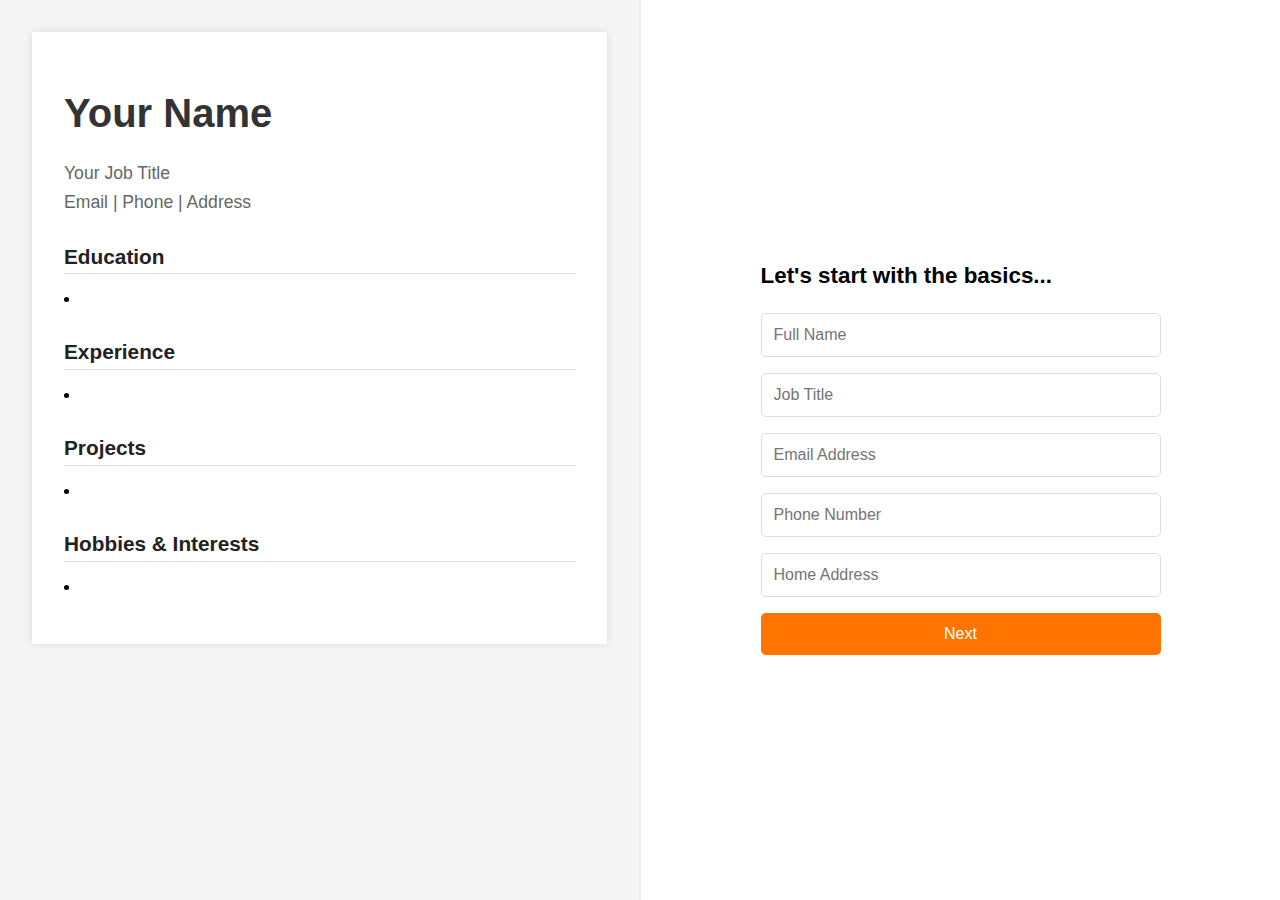
==== templates/template1/index.html @ 0fc44c78 "Basic Resume Editing Logic Works" ====
<!DOCTYPE html>
<html lang="en">
<head>
  <meta charset="UTF-8" />
  <meta name="viewport" content="width=device-width, initial-scale=1.0"/>
  <title>Edit Resume - Template 1</title>
  <link rel="stylesheet" href="style.css" />
</head>
<body>
  <div class="builder-container">
    <div class="resume-preview">
      <div class="resume">
        <h1 id="preview-name">Your Name</h1>
        <p id="preview-role">Your Job Title</p>
        <p id="preview-contact">Email | Phone | Address</p>

        <div class="resume-section">
          <h2>Education</h2>
          <ul id="preview-education"></ul>
        </div>
        <div class="resume-section">
          <h2>Experience</h2>
          <ul id="preview-experience"></ul>
        </div>
        <div class="resume-section">
          <h2>Projects</h2>
          <ul id="preview-projects"></ul>
        </div>
        <div class="resume-section">
          <h2>Hobbies & Interests</h2>
          <ul id="preview-hobbies"></ul>
        </div>
      </div>
    </div>

    <div class="form-section">
      <form id="form">
        <!-- Step 1: Basic Info -->
        <div class="form-step active" data-step="1">
          <h2>Let's start with the basics...</h2>
          <input type="text" placeholder="Full Name" id="input-name" />
          <input type="text" placeholder="Job Title" id="input-role" />
          <input type="email" placeholder="Email Address" id="input-email" />
          <input type="tel" placeholder="Phone Number" id="input-phone" />
          <input type="text" placeholder="Home Address" id="input-address" />
          <button type="button" class="next-step">Next</button>
        </div>

        <!-- Step 2: Education -->
        <div class="form-step" data-step="2">
          <h2>Add your Education</h2>
          <input type="text" placeholder="School Name, Degree, Year" id="input-education" />
          <button type="button" class="next-step">Next</button>
        </div>

        <!-- Step 3: Experience -->
        <div class="form-step" data-step="3">
          <h2>Tell us about your experience</h2>
          <input type="text" placeholder="Job Title at Company, Dates" id="input-experience" />
          <button type="button" class="next-step">Next</button>
        </div>

        <!-- Step 4: Projects -->
        <div class="form-step" data-step="4">
          <h2>Projects you've worked on</h2>
          <input type="text" placeholder="Project Name - Short Description" id="input-projects" />
          <button type="button" class="next-step">Next</button>
        </div>

        <!-- Step 5: Hobbies -->
        <div class="form-step" data-step="5">
          <h2>Your hobbies or interests</h2>
          <input type="text" placeholder="Hobby 1, Hobby 2..." id="input-hobbies" />
          <button type="button" class="next-step">Finish</button>
        </div>
      </form>
    </div>
  </div>
  <script src="script.js"></script>
</body>
</html>
---- templates/template1/style.css ----
body {
    margin: 0;
    font-family: 'Poppins', sans-serif;
    background-color: #fefefe;
  }
  
  .builder-container {
    display: flex;
    height: 100vh;
    overflow: hidden;
  }
  
  .resume-preview {
    flex: 1;
    background: #f4f4f4;
    padding: 2rem;
    border-right: 2px solid #eee;
    overflow-y: auto;
  }
  
  .resume {
    background: #fff;
    padding: 2rem;
    box-shadow: 0 0 8px rgba(0,0,0,0.1);
    max-width: 700px;
  }
  
  .resume h1 {
    font-size: 2.5rem;
    color: #333;
  }
  
  .resume p {
    font-size: 1.1rem;
    color: #666;
    margin: 0.5rem 0;
  }
  
  .resume-section {
    margin-top: 2rem;
  }
  
  .resume-section h2 {
    font-size: 1.3rem;
    color: #222;
    border-bottom: 1px solid #ddd;
    padding-bottom: 0.3rem;
    margin-bottom: 0.8rem;
  }
  
  .resume-section ul {
    padding-left: 1rem;
  }
  
  .form-section {
    flex: 1;
    padding: 3rem 2rem;
    display: flex;
    align-items: center;
    justify-content: center;
    background-color: #ffffff;
  }
  
  form {
    width: 100%;
    max-width: 400px;
    transition: transform 0.5s ease;
  }
  
  .form-step {
    display: none;
    flex-direction: column;
  }
  
  .form-step.active {
    display: flex;
    animation: fade-in 0.4s ease-in-out;
  }
  
  @keyframes fade-in {
    from { opacity: 0; transform: translateX(30px); }
    to { opacity: 1; transform: translateX(0); }
  }
  
  .form-step h2 {
    margin-bottom: 1.5rem;
    font-size: 1.4rem;
  }
  
  .form-step input {
    padding: 0.75rem;
    margin-bottom: 1rem;
    border: 1px solid #ddd;
    border-radius: 5px;
    font-size: 1rem;
  }
  
  .next-step {
    background-color: #FF7301;
    color: white;
    padding: 0.75rem;
    font-size: 1rem;
    border: none;
    border-radius: 5px;
    cursor: pointer;
    transition: 0.3s;
  }
  
  .next-step:hover {
    background-color: #e56200;
  }
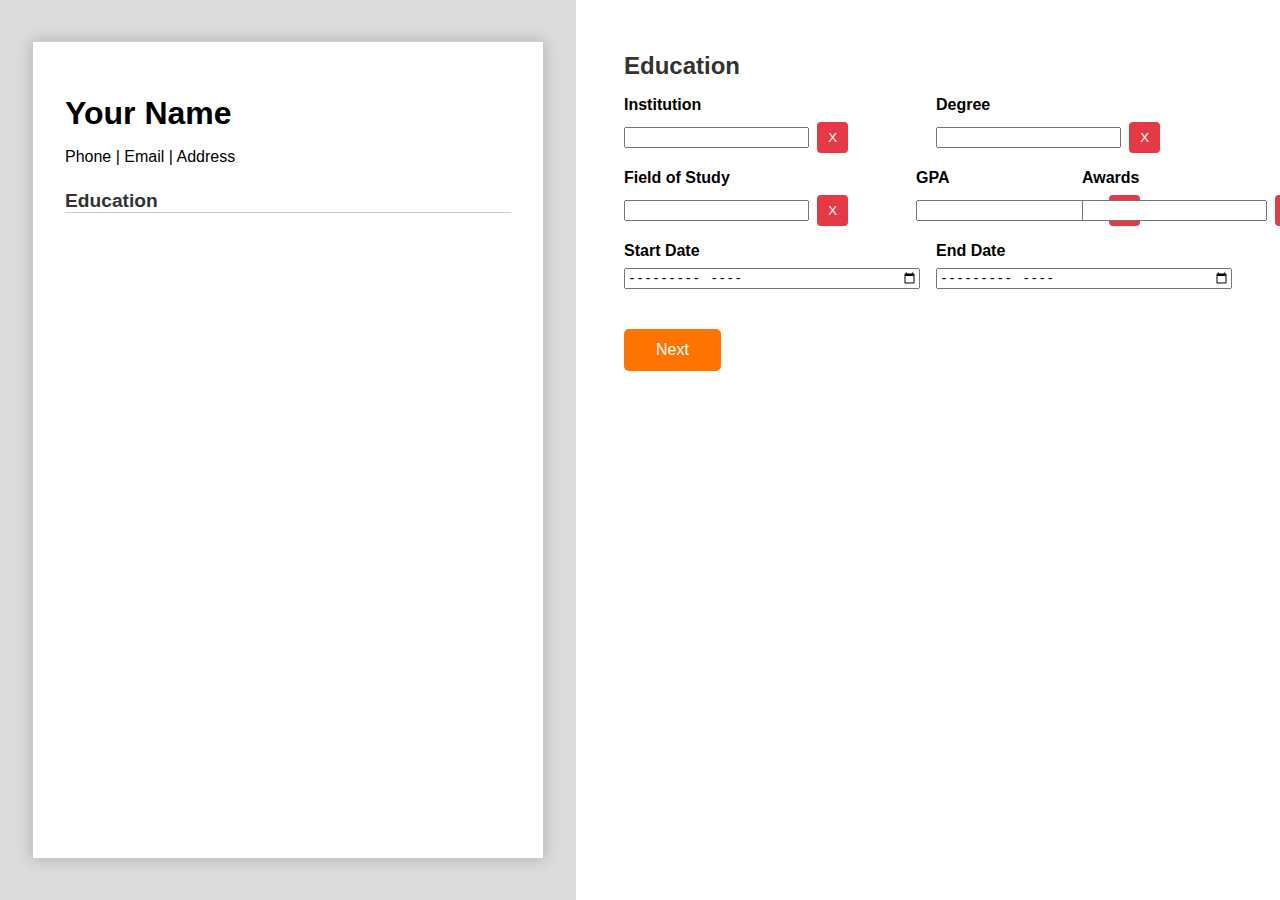
==== commit a7110a7f: "Better Resume looking, better questions" ====
--- a/templates/template1/index.html
+++ b/templates/template1/index.html
@@ -3,79 +3,91 @@
 <head>
   <meta charset="UTF-8" />
   <meta name="viewport" content="width=device-width, initial-scale=1.0"/>
-  <title>Edit Resume - Template 1</title>
+  <title>Resume Builder - Template 1</title>
   <link rel="stylesheet" href="style.css" />
 </head>
 <body>
-  <div class="builder-container">
-    <div class="resume-preview">
-      <div class="resume">
-        <h1 id="preview-name">Your Name</h1>
-        <p id="preview-role">Your Job Title</p>
-        <p id="preview-contact">Email | Phone | Address</p>
-
-        <div class="resume-section">
+  <div class="container">
+    <!-- Resume Preview -->
+    <div class="resume-preview-wrapper">
+      <div class="resume-preview" id="resumePreview">
+        <div class="resume-section" id="previewBasics">
+          <h1 id="previewName">Your Name</h1>
+          <p id="previewContact">Phone | Email | Address</p>
+        </div>
+        <div class="resume-section" id="previewEducation">
           <h2>Education</h2>
-          <ul id="preview-education"></ul>
+          <ul id="educationList"></ul>
         </div>
-        <div class="resume-section">
-          <h2>Experience</h2>
-          <ul id="preview-experience"></ul>
-        </div>
-        <div class="resume-section">
-          <h2>Projects</h2>
-          <ul id="preview-projects"></ul>
-        </div>
-        <div class="resume-section">
-          <h2>Hobbies & Interests</h2>
-          <ul id="preview-hobbies"></ul>
-        </div>
+        <!-- Other sections omitted for brevity -->
       </div>
     </div>
 
-    <div class="form-section">
-      <form id="form">
-        <!-- Step 1: Basic Info -->
+    <!-- Form Section -->
+    <div class="form-container">
+      <form id="resumeForm">
         <div class="form-step active" data-step="1">
-          <h2>Let's start with the basics...</h2>
-          <input type="text" placeholder="Full Name" id="input-name" />
-          <input type="text" placeholder="Job Title" id="input-role" />
-          <input type="email" placeholder="Email Address" id="input-email" />
-          <input type="tel" placeholder="Phone Number" id="input-phone" />
-          <input type="text" placeholder="Home Address" id="input-address" />
-          <button type="button" class="next-step">Next</button>
-        </div>
+          <h2>Education</h2>
 
-        <!-- Step 2: Education -->
-        <div class="form-step" data-step="2">
-          <h2>Add your Education</h2>
-          <input type="text" placeholder="School Name, Degree, Year" id="input-education" />
-          <button type="button" class="next-step">Next</button>
-        </div>
+          <div class="form-row">
+            <div class="form-group">
+              <label>Institution</label>
+              <div class="input-wrapper">
+                <input type="text" id="eduInstitution" />
+                <button type="button" class="remove-btn" onclick="removeField('eduInstitution')">X</button>
+              </div>
+            </div>
 
-        <!-- Step 3: Experience -->
-        <div class="form-step" data-step="3">
-          <h2>Tell us about your experience</h2>
-          <input type="text" placeholder="Job Title at Company, Dates" id="input-experience" />
-          <button type="button" class="next-step">Next</button>
-        </div>
+            <div class="form-group">
+              <label>Degree</label>
+              <div class="input-wrapper">
+                <input type="text" id="eduDegree" />
+                <button type="button" class="remove-btn" onclick="removeField('eduDegree')">X</button>
+              </div>
+            </div>
+          </div>
 
-        <!-- Step 4: Projects -->
-        <div class="form-step" data-step="4">
-          <h2>Projects you've worked on</h2>
-          <input type="text" placeholder="Project Name - Short Description" id="input-projects" />
-          <button type="button" class="next-step">Next</button>
-        </div>
+          <div class="form-row">
+            <div class="form-group">
+              <label>Field of Study</label>
+              <div class="input-wrapper">
+                <input type="text" id="eduField" />
+                <button type="button" class="remove-btn" onclick="removeField('eduField')">X</button>
+              </div>
+            </div>
+            <div class="form-group small">
+              <label>GPA</label>
+              <div class="input-wrapper">
+                <input type="text" id="eduGPA" />
+                <button type="button" class="remove-btn" onclick="removeField('eduGPA')">X</button>
+              </div>
+            </div>
+            <div class="form-group small">
+              <label>Awards</label>
+              <div class="input-wrapper">
+                <input type="text" id="eduAwards" />
+                <button type="button" class="remove-btn" onclick="removeField('eduAwards')">X</button>
+              </div>
+            </div>
+          </div>
 
-        <!-- Step 5: Hobbies -->
-        <div class="form-step" data-step="5">
-          <h2>Your hobbies or interests</h2>
-          <input type="text" placeholder="Hobby 1, Hobby 2..." id="input-hobbies" />
-          <button type="button" class="next-step">Finish</button>
+          <div class="form-row">
+            <div class="form-group">
+              <label>Start Date</label>
+              <input type="month" id="eduStart" />
+            </div>
+            <div class="form-group">
+              <label>End Date</label>
+              <input type="month" id="eduEnd" />
+            </div>
+          </div>
+
+          <button type="button" class="next-btn" onclick="nextStep()">Next</button>
         </div>
       </form>
     </div>
   </div>
+
   <script src="script.js"></script>
 </body>
 </html>
--- a/templates/template1/style.css
+++ b/templates/template1/style.css
@@ -1,112 +1,133 @@
 body {
     margin: 0;
     font-family: 'Poppins', sans-serif;
-    background-color: #fefefe;
-  }
-  
-  .builder-container {
+    background-color: #eee;
     display: flex;
     height: 100vh;
     overflow: hidden;
   }
   
-  .resume-preview {
-    flex: 1;
-    background: #f4f4f4;
-    padding: 2rem;
-    border-right: 2px solid #eee;
-    overflow-y: auto;
+  .container {
+    display: flex;
+    width: 100%;
   }
   
-  .resume {
-    background: #fff;
-    padding: 2rem;
-    box-shadow: 0 0 8px rgba(0,0,0,0.1);
-    max-width: 700px;
-  }
-  
-  .resume h1 {
-    font-size: 2.5rem;
-    color: #333;
-  }
-  
-  .resume p {
-    font-size: 1.1rem;
-    color: #666;
-    margin: 0.5rem 0;
-  }
-  
-  .resume-section {
-    margin-top: 2rem;
-  }
-  
-  .resume-section h2 {
-    font-size: 1.3rem;
-    color: #222;
-    border-bottom: 1px solid #ddd;
-    padding-bottom: 0.3rem;
-    margin-bottom: 0.8rem;
-  }
-  
-  .resume-section ul {
-    padding-left: 1rem;
-  }
-  
-  .form-section {
-    flex: 1;
-    padding: 3rem 2rem;
+  .resume-preview-wrapper {
+    width: 40%;
     display: flex;
     align-items: center;
     justify-content: center;
-    background-color: #ffffff;
+    background-color: #dcdcdc;
+    padding: 2rem;
   }
   
-  form {
-    width: 100%;
-    max-width: 400px;
-    transition: transform 0.5s ease;
+  .resume-preview {
+    width: 650px;
+    background: white;
+    padding: 2rem;
+    box-shadow: 0 0 15px rgba(0,0,0,0.2);
+    border: 1px solid #ccc;
+    min-height: 90%;
+  }
+  
+  .resume-preview h1 {
+    font-size: 2rem;
+    margin-bottom: 0.5rem;
+  }
+  
+  .resume-preview h2 {
+    font-size: 1.2rem;
+    border-bottom: 1px solid #ccc;
+    margin: 1.5rem 0 0.5rem;
+  }
+  
+  .resume-preview ul {
+    padding-left: 1.2rem;
+    margin: 0;
+  }
+  
+  .form-container {
+    width: 60%;
+    background: white;
+    padding: 2rem 3rem;
+    overflow-y: auto;
   }
   
   .form-step {
     display: none;
+  }
+  
+  .form-step.active {
+    display: block;
+  }
+  
+  h2 {
+    margin-bottom: 1rem;
+    font-size: 1.5rem;
+    color: #333;
+  }
+  
+  .form-row {
+    display: flex;
+    gap: 1rem;
+    margin-bottom: 1rem;
+    flex-wrap: wrap;
+  }
+  
+  .form-group {
+    flex: 1;
+    display: flex;
     flex-direction: column;
   }
   
-  .form-step.active {
-    display: flex;
-    animation: fade-in 0.4s ease-in-out;
+  .form-group.small {
+    max-width: 150px;
   }
   
-  @keyframes fade-in {
-    from { opacity: 0; transform: translateX(30px); }
-    to { opacity: 1; transform: translateX(0); }
+  label {
+    font-weight: 600;
+    margin-bottom: 0.5rem;
   }
   
-  .form-step h2 {
-    margin-bottom: 1.5rem;
-    font-size: 1.4rem;
+  .input-wrapper {
+    display: flex;
+    align-items: center;
   }
   
-  .form-step input {
-    padding: 0.75rem;
-    margin-bottom: 1rem;
-    border: 1px solid #ddd;
+  input[type=\"text\"], input[type=\"email\"], input[type=\"month\"] {
+    flex: 1;
+    padding: 0.6rem;
+    font-size: 1rem;
+    border: 1px solid #ccc;
     border-radius: 5px;
+  }
+  
+  .remove-btn {
+    margin-left: 0.5rem;
+    background-color: #e63946;
+    color: white;
+    border: none;
+    padding: 0.5rem 0.7rem;
+    border-radius: 4px;
+    cursor: pointer;
+  }
+  
+  .remove-btn:hover {
+    background-color: #c82333;
+  }
+  
+  .next-btn {
+    margin-top: 1.5rem;
+    background-color: #FF7301;
+    color: white;
+    padding: 0.75rem 2rem;
+    border: none;
+    border-radius: 5px;
+    cursor: pointer;
     font-size: 1rem;
   }
   
-  .next-step {
-    background-color: #FF7301;
-    color: white;
-    padding: 0.75rem;
-    font-size: 1rem;
-    border: none;
-    border-radius: 5px;
-    cursor: pointer;
-    transition: 0.3s;
-  }
-  
-  .next-step:hover {
+  .next-btn:hover {
     background-color: #e56200;
   }
   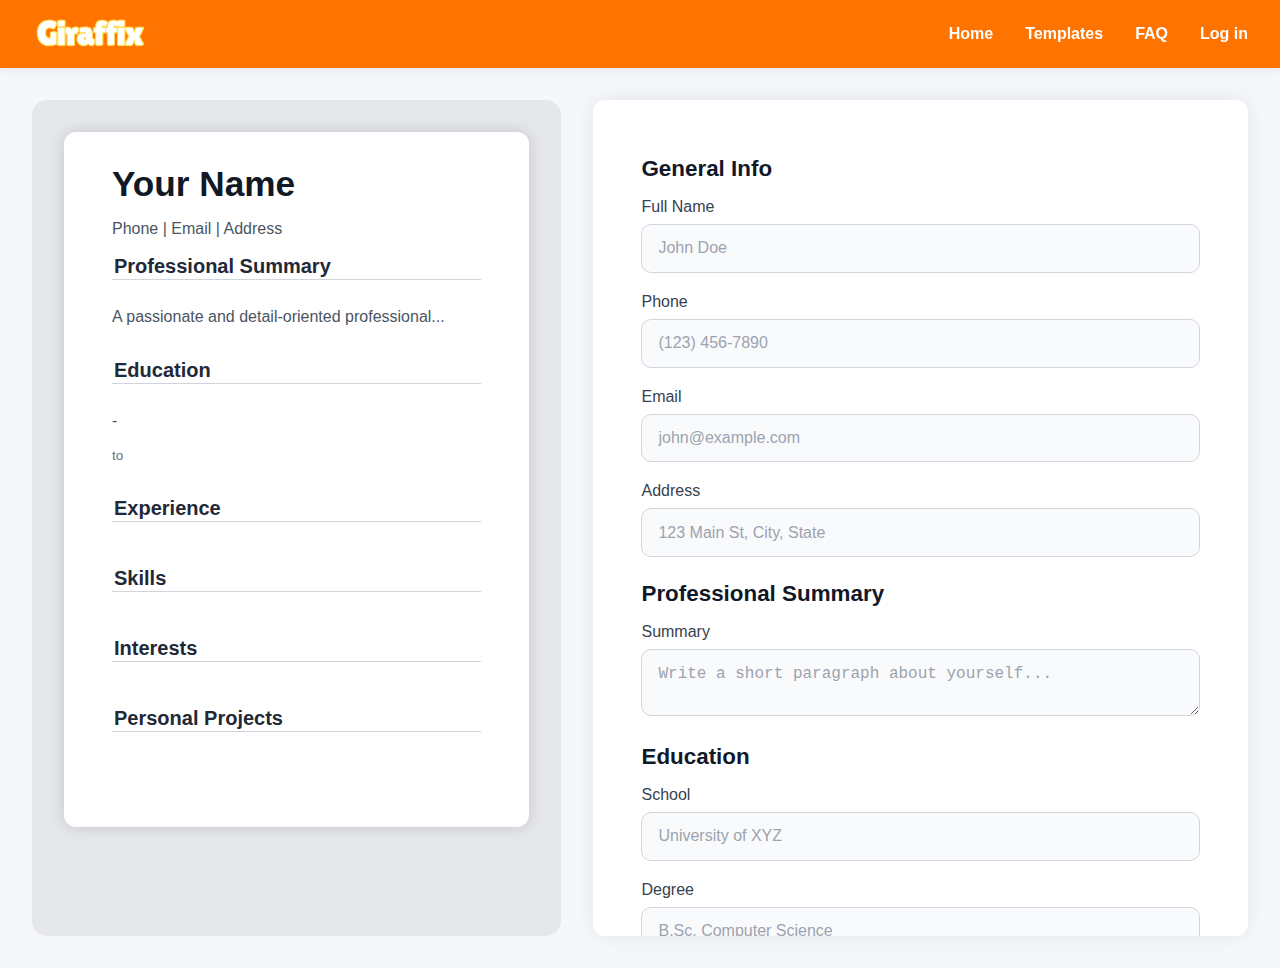
==== commit a85d56f7: "Added important Things" ====
--- a/templates/template1/index.html
+++ b/templates/template1/index.html
@@ -3,87 +3,152 @@
 <head>
   <meta charset="UTF-8" />
   <meta name="viewport" content="width=device-width, initial-scale=1.0"/>
-  <title>Resume Builder - Template 1</title>
+  <title>Template 1 - Resume Editor</title>
   <link rel="stylesheet" href="style.css" />
 </head>
 <body>
-  <div class="container">
+
+    <nav class="navbar">
+        <div class="logo-container">
+          <img src="../../assets/girrafe_logo.png" alt="Giraffe Resume Logo" class="logo" />
+        </div>
+        <div class="nav-links">
+          <a href="../../index.html">Home</a>
+          <a href="../../templates.html">Templates</a>
+          <a href="#">FAQ</a>
+          <a href="#">Log in</a>
+        </div>
+      </nav>
+      
+  <div class="editor-container">
     <!-- Resume Preview -->
-    <div class="resume-preview-wrapper">
-      <div class="resume-preview" id="resumePreview">
-        <div class="resume-section" id="previewBasics">
-          <h1 id="previewName">Your Name</h1>
-          <p id="previewContact">Phone | Email | Address</p>
+    <div class="resume-preview">
+      <div class="resume-paper">
+        <div class="resume">
+          <h1 id="name">Your Name</h1>
+          <p id="contact">Phone | Email | Address</p>
+
+          <section>
+            <input type="text" class="section-title" value="Professional Summary" />
+            <p id="summary">A passionate and detail-oriented professional...</p>
+          </section>
+
+          <section>
+            <input type="text" class="section-title" value="Education" />
+            <div id="education-section"></div>
+          </section>
+
+          <section>
+            <input type="text" class="section-title" value="Experience" />
+            <div id="experience-section"></div>
+          </section>
+
+          <section>
+            <input type="text" class="section-title" value="Skills" />
+            <ul id="skills-list"></ul>
+          </section>
+
+          <section>
+            <input type="text" class="section-title" value="Interests" />
+            <ul id="interests-list"></ul>
+          </section>
+
+          <section>
+            <input type="text" class="section-title" value="Personal Projects" />
+            <div id="projects-section"></div>
+          </section>
         </div>
-        <div class="resume-section" id="previewEducation">
-          <h2>Education</h2>
-          <ul id="educationList"></ul>
-        </div>
-        <!-- Other sections omitted for brevity -->
       </div>
     </div>
 
-    <!-- Form Section -->
-    <div class="form-container">
-      <form id="resumeForm">
-        <div class="form-step active" data-step="1">
-          <h2>Education</h2>
+    <!-- Form Side -->
+    <div class="form-area">
+      <form id="resume-form">
+        <h2>General Info</h2>
+        <div class="form-group">
+          <label for="input-name">Full Name</label>
+          <input type="text" id="input-name" placeholder="John Doe" />
+        </div>
+        <div class="form-group">
+          <label for="input-phone">Phone</label>
+          <input type="tel" id="input-phone" placeholder="(123) 456-7890" />
+        </div>
+        <div class="form-group">
+          <label for="input-email">Email</label>
+          <input type="email" id="input-email" placeholder="john@example.com" />
+        </div>
+        <div class="form-group">
+          <label for="input-address">Address</label>
+          <input type="text" id="input-address" placeholder="123 Main St, City, State" />
+        </div>
 
-          <div class="form-row">
-            <div class="form-group">
-              <label>Institution</label>
-              <div class="input-wrapper">
-                <input type="text" id="eduInstitution" />
-                <button type="button" class="remove-btn" onclick="removeField('eduInstitution')">X</button>
-              </div>
-            </div>
+        <h2>Professional Summary</h2>
+        <div class="form-group">
+          <label for="input-summary">Summary</label>
+          <textarea id="input-summary" placeholder="Write a short paragraph about yourself..."></textarea>
+        </div>
 
-            <div class="form-group">
-              <label>Degree</label>
-              <div class="input-wrapper">
-                <input type="text" id="eduDegree" />
-                <button type="button" class="remove-btn" onclick="removeField('eduDegree')">X</button>
-              </div>
-            </div>
-          </div>
+        <h2>Education</h2>
+        <div class="form-group">
+          <label>School</label>
+          <input type="text" id="edu-school" placeholder="University of XYZ" />
+        </div>
+        <div class="form-group">
+          <label>Degree</label>
+          <input type="text" id="edu-degree" placeholder="B.Sc. Computer Science" />
+        </div>
+        <div class="form-group">
+          <label>Start Date</label>
+          <input type="month" id="edu-start" />
+        </div>
+        <div class="form-group">
+          <label>End Date</label>
+          <input type="month" id="edu-end" />
+        </div>
 
-          <div class="form-row">
-            <div class="form-group">
-              <label>Field of Study</label>
-              <div class="input-wrapper">
-                <input type="text" id="eduField" />
-                <button type="button" class="remove-btn" onclick="removeField('eduField')">X</button>
-              </div>
-            </div>
-            <div class="form-group small">
-              <label>GPA</label>
-              <div class="input-wrapper">
-                <input type="text" id="eduGPA" />
-                <button type="button" class="remove-btn" onclick="removeField('eduGPA')">X</button>
-              </div>
-            </div>
-            <div class="form-group small">
-              <label>Awards</label>
-              <div class="input-wrapper">
-                <input type="text" id="eduAwards" />
-                <button type="button" class="remove-btn" onclick="removeField('eduAwards')">X</button>
-              </div>
-            </div>
-          </div>
+        <h2>Experience</h2>
+        <div class="form-group">
+          <label>Job Title</label>
+          <input type="text" id="exp-title" placeholder="Frontend Developer" />
+        </div>
+        <div class="form-group">
+          <label>Company</label>
+          <input type="text" id="exp-company" placeholder="Google LLC" />
+        </div>
+        <div class="form-group">
+          <label>Start Date</label>
+          <input type="month" id="exp-start" />
+        </div>
+        <div class="form-group">
+          <label>End Date</label>
+          <input type="month" id="exp-end" />
+        </div>
+        <div class="form-group">
+          <label>Description</label>
+          <textarea id="exp-desc" placeholder="Describe your responsibilities..."></textarea>
+        </div>
 
-          <div class="form-row">
-            <div class="form-group">
-              <label>Start Date</label>
-              <input type="month" id="eduStart" />
-            </div>
-            <div class="form-group">
-              <label>End Date</label>
-              <input type="month" id="eduEnd" />
-            </div>
-          </div>
+        <h2>Skills</h2>
+        <div class="form-group">
+          <input type="text" id="skills-input" placeholder="e.g., JavaScript, React, CSS" />
+        </div>
 
-          <button type="button" class="next-btn" onclick="nextStep()">Next</button>
+        <h2>Interests</h2>
+        <div class="form-group">
+          <input type="text" id="interests-input" placeholder="e.g., Hiking, Chess, Photography" />
         </div>
+
+        <h2>Projects</h2>
+        <div class="form-group">
+          <label>Project Title</label>
+          <input type="text" id="proj-title" placeholder="Portfolio Website" />
+        </div>
+        <div class="form-group">
+          <label>Description</label>
+          <textarea id="proj-desc" placeholder="Built a personal portfolio with HTML/CSS/JS"></textarea>
+        </div>
+
+        <button type="submit" class="cta-button">Update Resume</button>
       </form>
     </div>
   </div>
--- a/templates/template1/style.css
+++ b/templates/template1/style.css
@@ -1,133 +1,198 @@
-body {
+/* GLOBAL */
+* {
+    box-sizing: border-box;
+  }
+  
+  body {
     margin: 0;
     font-family: 'Poppins', sans-serif;
-    background-color: #eee;
+    background-color: #f6f7fb;
+    color: #333;
+  }
+  
+  .editor-container {
     display: flex;
+    gap: 2rem;
+    padding: 2rem;
     height: 100vh;
     overflow: hidden;
   }
   
-  .container {
+  /* LEFT SIDE: RESUME PREVIEW */
+  .resume-preview {
+    flex: 1;
     display: flex;
-    width: 100%;
+    justify-content: center;
+    align-items: flex-start;
+    background-color: #e5e7eb;
+    padding: 2rem;
+    border-radius: 15px;
   }
   
-  .resume-preview-wrapper {
-    width: 40%;
-    display: flex;
-    align-items: center;
-    justify-content: center;
-    background-color: #dcdcdc;
-    padding: 2rem;
+  .resume-paper {
+    background-color: white;
+    padding: 2rem 3rem;
+    width: 100%;
+    max-width: 700px;
+    min-height: 90%;
+    border-radius: 12px;
+    box-shadow: 0 0 15px rgba(0,0,0,0.15);
   }
   
-  .resume-preview {
-    width: 650px;
-    background: white;
-    padding: 2rem;
-    box-shadow: 0 0 15px rgba(0,0,0,0.2);
-    border: 1px solid #ccc;
-    min-height: 90%;
+  .resume h1 {
+    font-size: 2.2rem;
+    font-weight: 700;
+    margin: 0;
+    color: #111827;
   }
   
-  .resume-preview h1 {
-    font-size: 2rem;
-    margin-bottom: 0.5rem;
+  .resume p {
+    color: #4b5563;
+    margin-bottom: 1rem;
   }
   
-  .resume-preview h2 {
-    font-size: 1.2rem;
-    border-bottom: 1px solid #ccc;
-    margin: 1.5rem 0 0.5rem;
+  .resume section {
+    margin-bottom: 2rem;
   }
   
-  .resume-preview ul {
-    padding-left: 1.2rem;
-    margin: 0;
+  .resume .section-title {
+    font-size: 1.25rem;
+    font-weight: 600;
+    color: #1f2937;
+    border-bottom: 2px solid #e5e7eb;
+    margin-bottom: 1rem;
   }
   
-  .form-container {
-    width: 60%;
-    background: white;
-    padding: 2rem 3rem;
-    overflow-y: auto;
+  .resume .education-entry,
+  .resume .experience-entry,
+  .resume .project-entry {
+    margin-bottom: 1.2rem;
   }
   
-  .form-step {
-    display: none;
+  .resume .education-entry p small {
+    color: #6b7280;
+    font-size: 0.85rem;
   }
   
-  .form-step.active {
-    display: block;
+  /* FORM SIDE */
+  .form-area {
+    flex: 1.2;
+    background-color: #ffffff;
+    padding: 2rem 3rem;
+    border-radius: 12px;
+    box-shadow: 0 0 20px rgba(0,0,0,0.08);
+    overflow-y: auto;
+    max-height: 100%;
   }
   
-  h2 {
+  .form-area h2 {
+    margin-top: 1.5rem;
+    font-size: 1.4rem;
+    font-weight: 600;
+    color: #111827;
     margin-bottom: 1rem;
-    font-size: 1.5rem;
-    color: #333;
-  }
-  
-  .form-row {
-    display: flex;
-    gap: 1rem;
-    margin-bottom: 1rem;
-    flex-wrap: wrap;
   }
   
   .form-group {
-    flex: 1;
-    display: flex;
-    flex-direction: column;
+    margin-bottom: 1.25rem;
   }
   
-  .form-group.small {
-    max-width: 150px;
+  .form-group label {
+    display: block;
+    font-weight: 500;
+    margin-bottom: 0.5rem;
+    color: #374151;
   }
   
-  label {
-    font-weight: 600;
-    margin-bottom: 0.5rem;
+  .form-group input,
+  .form-group textarea {
+    width: 100%;
+    padding: 0.9rem 1rem;
+    font-size: 1rem;
+    border: 1px solid #d1d5db;
+    border-radius: 10px;
+    background-color: #f9fafb;
+    transition: all 0.3s ease;
   }
   
-  .input-wrapper {
-    display: flex;
-    align-items: center;
+  .form-group input::placeholder,
+  .form-group textarea::placeholder {
+    color: #9ca3af;
   }
   
-  input[type=\"text\"], input[type=\"email\"], input[type=\"month\"] {
-    flex: 1;
-    padding: 0.6rem;
-    font-size: 1rem;
-    border: 1px solid #ccc;
-    border-radius: 5px;
+  .form-group input:focus,
+  .form-group textarea:focus {
+    outline: none;
+    border-color: #ff7301;
+    background-color: #fff;
   }
   
-  .remove-btn {
-    margin-left: 0.5rem;
-    background-color: #e63946;
-    color: white;
+  /* Editable Section Titles */
+  .resume input.section-title {
+    font-size: 1.25rem;
+    font-weight: 600;
+    color: #1f2937;
     border: none;
-    padding: 0.5rem 0.7rem;
-    border-radius: 4px;
-    cursor: pointer;
+    width: 100%;
+    border-bottom: 1px solid #d1d5db;
+    margin-bottom: 0.75rem;
+    background-color: transparent;
   }
   
-  .remove-btn:hover {
-    background-color: #c82333;
+  .resume input.section-title:focus {
+    outline: none;
+    border-color: #ff7301;
   }
   
-  .next-btn {
-    margin-top: 1.5rem;
-    background-color: #FF7301;
+  /* CTA BUTTON */
+  .cta-button {
+    background-color: #ff7301;
+    border: none;
     color: white;
-    padding: 0.75rem 2rem;
-    border: none;
-    border-radius: 5px;
+    font-size: 1.1rem;
+    font-weight: 600;
+    padding: 0.9rem 2rem;
+    border-radius: 8px;
     cursor: pointer;
-    font-size: 1rem;
+    transition: background-color 0.3s ease;
   }
   
-  .next-btn:hover {
-    background-color: #e56200;
+  .cta-button:hover {
+    background-color: #e55d00;
+  }
+
+  /* ✅ NAVBAR */
+.navbar {
+    width: 100%;
+    background-color: #ff7301;
+    display: flex;
+    justify-content: space-between;
+    align-items: center;
+    padding: 0.75rem 2rem;
+    position: sticky;
+    top: 0;
+    z-index: 100;
+    box-shadow: 0 4px 8px rgba(0,0,0,0.05);
+  }
+  
+  .logo-container .logo {
+    height: 40px;
+  }
+  
+  .nav-links {
+    display: flex;
+    gap: 2rem;
+  }
+  
+  .nav-links a {
+    color: white;
+    font-weight: 600;
+    text-decoration: none;
+    font-size: 1rem;
+    transition: all 0.2s ease-in-out;
+  }
+  
+  .nav-links a:hover {
+    text-shadow: 0 0 6px rgba(255, 255, 255, 0.6);
   }
   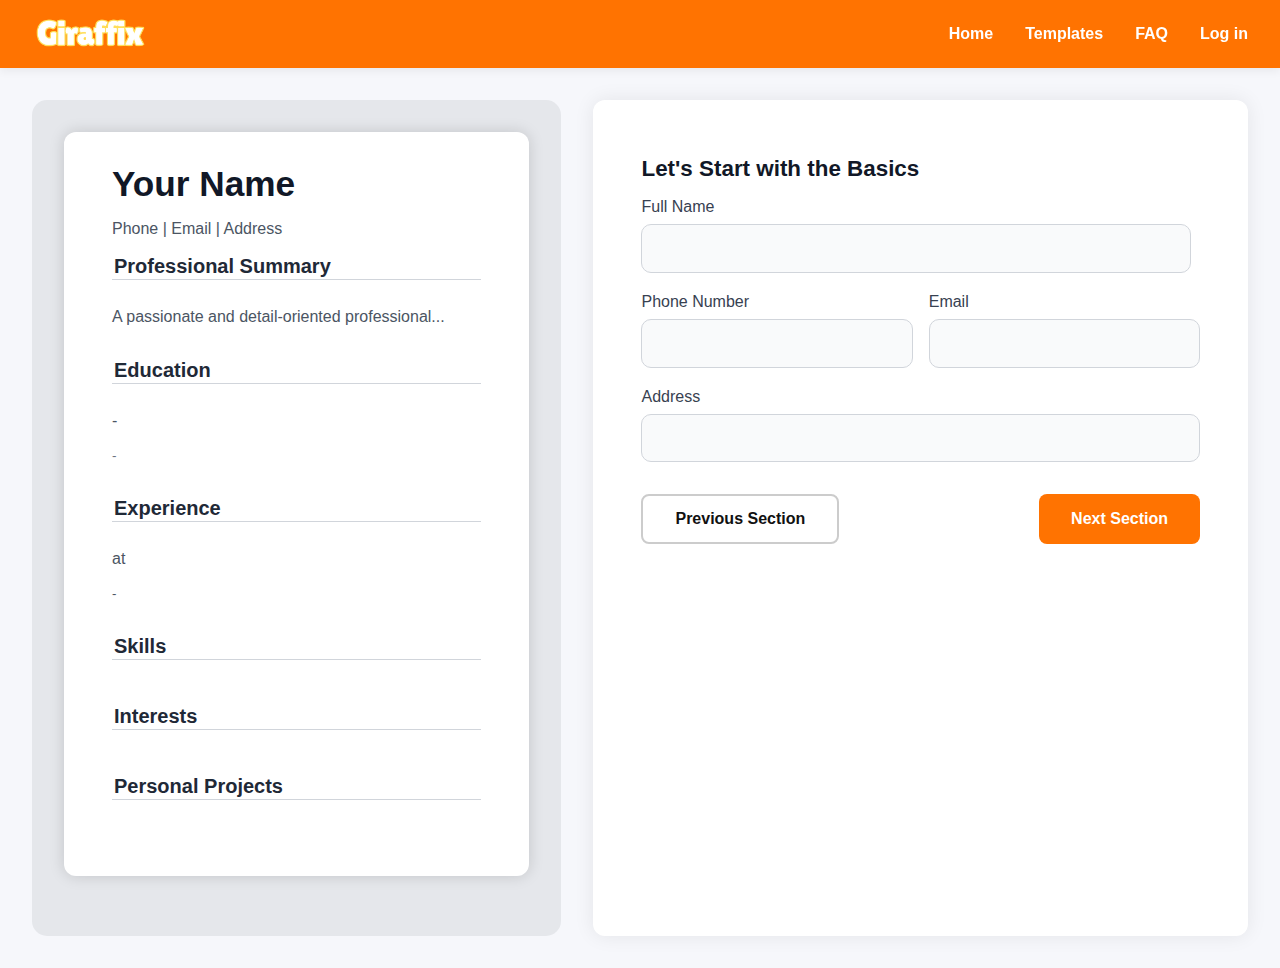
==== commit d5f1d13c: "Better UI, Better Logic, Working Resume" ====
--- a/templates/template1/index.html
+++ b/templates/template1/index.html
@@ -64,92 +64,81 @@
     <!-- Form Side -->
     <div class="form-area">
       <form id="resume-form">
-        <h2>General Info</h2>
-        <div class="form-group">
-          <label for="input-name">Full Name</label>
-          <input type="text" id="input-name" placeholder="John Doe" />
+
+        <div class="form-sections-wrapper">
+          
+          <!-- SECTION 1: Basics -->
+          <div class="form-section">
+            <h2>Let's Start with the Basics</h2>
+            <div class="form-group">
+              <label for="input-name">Full Name</label>
+              <input type="text" id="input-name" class="input-medium_2" />
+            </div>
+            <div class="form-grid-2">
+              <div class="form-group">
+                <label for="input-name">Phone Number</label>
+                <input type="text" id="input-phone" class="input-" />
+              </div>
+              <div class="form-group half"><label for="input-email">Email</label><input type="email" id="input-email" /></div>
+            </div>
+            <div class="form-group"><label for="input-address">Address</label><input type="text" id="input-address" /></div>
+          </div>
+      
+          <!-- SECTION 2: Summary -->
+          <div class="form-section">
+            <h2>Professional Summary</h2>
+            <div class="form-group"><label for="input-summary">Summary</label><textarea id="input-summary" placeholder="Write a short paragraph about yourself..." rows="5"></textarea></div>
+          </div>
+      
+          <!-- SECTION 3: Education -->
+          <div class="form-section">
+            <h2>Education</h2>
+            <div class="form-group"><label for="edu-school">School</label><input type="text" id="edu-school" placeholder="University of XYZ" /></div>
+            <div class="form-grid-2">
+              <div class="form-group half"><label for="edu-degree">Degree</label><input type="text" id="edu-degree" placeholder="B.Sc. Computer Science" /></div>
+              <div class="form-group half"><label for="edu-gpa">GPA</label><input type="text" id="edu-gpa" placeholder="e.g. 3.8" /></div>
+            </div>
+            <div class="form-grid-2">
+              <div class="form-group half"><label for="edu-start">Start Date</label><input type="month" id="edu-start" /></div>
+              <div class="form-group half"><label for="edu-end">End Date</label><input type="month" id="edu-end" /></div>
+            </div>
+          </div>
+      
+          <!-- SECTION 4: Experience -->
+          <div class="form-section">
+            <h2>Experience</h2>
+            <div class="form-group"><label for="exp-title">Job Title</label><input type="text" id="exp-title" /></div>
+            <div class="form-group"><label for="exp-company">Company</label><input type="text" id="exp-company" /></div>
+            <div class="form-grid-2">
+              <div class="form-group half"><label for="exp-start">Start Date</label><input type="month" id="exp-start" /></div>
+              <div class="form-group half"><label for="exp-end">End Date</label><input type="month" id="exp-end" /></div>
+            </div>
+            <div class="form-group"><label for="exp-desc">Description</label><textarea id="exp-desc" rows="4" placeholder="Describe your responsibilities..."></textarea></div>
+          </div>
+      
+          <!-- SECTION 5: Skills & Interests -->
+          <div class="form-section">
+            <h2>Skills & Interests</h2>
+            <div class="form-group"><label for="skills-input">Skills</label><input type="text" id="skills-input" placeholder="e.g., JavaScript, React, CSS" /></div>
+            <div class="form-group"><label for="interests-input">Interests</label><input type="text" id="interests-input" placeholder="e.g., Hiking, Chess, Photography" /></div>
+          </div>
+      
+          <!-- SECTION 6: Projects -->
+          <div class="form-section">
+            <h2>Projects</h2>
+            <div class="form-group"><label for="proj-title">Project Title</label><input type="text" id="proj-title" placeholder="Portfolio Website" /></div>
+            <div class="form-group"><label for="proj-desc">Description</label><textarea id="proj-desc" placeholder="Built a personal portfolio with HTML/CSS/JS" rows="4"></textarea></div>
+          </div>
+      
         </div>
-        <div class="form-group">
-          <label for="input-phone">Phone</label>
-          <input type="tel" id="input-phone" placeholder="(123) 456-7890" />
+      
+        <div class="nav-buttons">
+          <button type="button" id="prev-btn">Previous Section</button>
+          <button type="button" id="next-btn">Next Section</button>
         </div>
-        <div class="form-group">
-          <label for="input-email">Email</label>
-          <input type="email" id="input-email" placeholder="john@example.com" />
-        </div>
-        <div class="form-group">
-          <label for="input-address">Address</label>
-          <input type="text" id="input-address" placeholder="123 Main St, City, State" />
-        </div>
-
-        <h2>Professional Summary</h2>
-        <div class="form-group">
-          <label for="input-summary">Summary</label>
-          <textarea id="input-summary" placeholder="Write a short paragraph about yourself..."></textarea>
-        </div>
-
-        <h2>Education</h2>
-        <div class="form-group">
-          <label>School</label>
-          <input type="text" id="edu-school" placeholder="University of XYZ" />
-        </div>
-        <div class="form-group">
-          <label>Degree</label>
-          <input type="text" id="edu-degree" placeholder="B.Sc. Computer Science" />
-        </div>
-        <div class="form-group">
-          <label>Start Date</label>
-          <input type="month" id="edu-start" />
-        </div>
-        <div class="form-group">
-          <label>End Date</label>
-          <input type="month" id="edu-end" />
-        </div>
-
-        <h2>Experience</h2>
-        <div class="form-group">
-          <label>Job Title</label>
-          <input type="text" id="exp-title" placeholder="Frontend Developer" />
-        </div>
-        <div class="form-group">
-          <label>Company</label>
-          <input type="text" id="exp-company" placeholder="Google LLC" />
-        </div>
-        <div class="form-group">
-          <label>Start Date</label>
-          <input type="month" id="exp-start" />
-        </div>
-        <div class="form-group">
-          <label>End Date</label>
-          <input type="month" id="exp-end" />
-        </div>
-        <div class="form-group">
-          <label>Description</label>
-          <textarea id="exp-desc" placeholder="Describe your responsibilities..."></textarea>
-        </div>
-
-        <h2>Skills</h2>
-        <div class="form-group">
-          <input type="text" id="skills-input" placeholder="e.g., JavaScript, React, CSS" />
-        </div>
-
-        <h2>Interests</h2>
-        <div class="form-group">
-          <input type="text" id="interests-input" placeholder="e.g., Hiking, Chess, Photography" />
-        </div>
-
-        <h2>Projects</h2>
-        <div class="form-group">
-          <label>Project Title</label>
-          <input type="text" id="proj-title" placeholder="Portfolio Website" />
-        </div>
-        <div class="form-group">
-          <label>Description</label>
-          <textarea id="proj-desc" placeholder="Built a personal portfolio with HTML/CSS/JS"></textarea>
-        </div>
-
-        <button type="submit" class="cta-button">Update Resume</button>
+      
       </form>
+      
     </div>
   </div>
 
--- a/templates/template1/style.css
+++ b/templates/template1/style.css
@@ -1,198 +1,309 @@
 /* GLOBAL */
 * {
-    box-sizing: border-box;
-  }
-  
-  body {
-    margin: 0;
-    font-family: 'Poppins', sans-serif;
-    background-color: #f6f7fb;
-    color: #333;
-  }
-  
-  .editor-container {
-    display: flex;
-    gap: 2rem;
-    padding: 2rem;
-    height: 100vh;
-    overflow: hidden;
-  }
-  
-  /* LEFT SIDE: RESUME PREVIEW */
-  .resume-preview {
-    flex: 1;
-    display: flex;
-    justify-content: center;
-    align-items: flex-start;
-    background-color: #e5e7eb;
-    padding: 2rem;
-    border-radius: 15px;
-  }
-  
-  .resume-paper {
-    background-color: white;
-    padding: 2rem 3rem;
-    width: 100%;
-    max-width: 700px;
-    min-height: 90%;
-    border-radius: 12px;
-    box-shadow: 0 0 15px rgba(0,0,0,0.15);
-  }
-  
-  .resume h1 {
-    font-size: 2.2rem;
-    font-weight: 700;
-    margin: 0;
-    color: #111827;
-  }
-  
-  .resume p {
-    color: #4b5563;
-    margin-bottom: 1rem;
-  }
-  
-  .resume section {
-    margin-bottom: 2rem;
-  }
-  
-  .resume .section-title {
-    font-size: 1.25rem;
-    font-weight: 600;
-    color: #1f2937;
-    border-bottom: 2px solid #e5e7eb;
-    margin-bottom: 1rem;
-  }
-  
-  .resume .education-entry,
-  .resume .experience-entry,
-  .resume .project-entry {
-    margin-bottom: 1.2rem;
-  }
-  
-  .resume .education-entry p small {
-    color: #6b7280;
-    font-size: 0.85rem;
-  }
-  
-  /* FORM SIDE */
-  .form-area {
-    flex: 1.2;
-    background-color: #ffffff;
-    padding: 2rem 3rem;
-    border-radius: 12px;
-    box-shadow: 0 0 20px rgba(0,0,0,0.08);
-    overflow-y: auto;
-    max-height: 100%;
-  }
-  
-  .form-area h2 {
-    margin-top: 1.5rem;
-    font-size: 1.4rem;
-    font-weight: 600;
-    color: #111827;
-    margin-bottom: 1rem;
-  }
-  
-  .form-group {
-    margin-bottom: 1.25rem;
-  }
-  
-  .form-group label {
-    display: block;
-    font-weight: 500;
-    margin-bottom: 0.5rem;
-    color: #374151;
-  }
-  
-  .form-group input,
-  .form-group textarea {
-    width: 100%;
-    padding: 0.9rem 1rem;
-    font-size: 1rem;
-    border: 1px solid #d1d5db;
-    border-radius: 10px;
-    background-color: #f9fafb;
-    transition: all 0.3s ease;
-  }
-  
-  .form-group input::placeholder,
-  .form-group textarea::placeholder {
-    color: #9ca3af;
-  }
-  
-  .form-group input:focus,
-  .form-group textarea:focus {
-    outline: none;
-    border-color: #ff7301;
-    background-color: #fff;
-  }
-  
-  /* Editable Section Titles */
-  .resume input.section-title {
-    font-size: 1.25rem;
-    font-weight: 600;
-    color: #1f2937;
-    border: none;
-    width: 100%;
-    border-bottom: 1px solid #d1d5db;
-    margin-bottom: 0.75rem;
-    background-color: transparent;
-  }
-  
-  .resume input.section-title:focus {
-    outline: none;
-    border-color: #ff7301;
-  }
-  
-  /* CTA BUTTON */
-  .cta-button {
-    background-color: #ff7301;
-    border: none;
-    color: white;
-    font-size: 1.1rem;
-    font-weight: 600;
-    padding: 0.9rem 2rem;
-    border-radius: 8px;
-    cursor: pointer;
-    transition: background-color 0.3s ease;
-  }
-  
-  .cta-button:hover {
-    background-color: #e55d00;
-  }
-
-  /* ✅ NAVBAR */
+  box-sizing: border-box;
+}
+
+body {
+  margin: 0;
+  font-family: 'Poppins', sans-serif;
+  background-color: #f6f7fb;
+  color: #333;
+}
+
+.editor-container {
+  display: flex;
+  gap: 2rem;
+  padding: 2rem;
+  height: 100vh;
+  overflow: hidden;
+}
+
+/* LEFT SIDE: RESUME PREVIEW */
+.resume-preview {
+  flex: 1;
+  display: flex;
+  justify-content: center;
+  align-items: flex-start;
+  background-color: #e5e7eb;
+  padding: 2rem;
+  border-radius: 15px;
+}
+
+.resume-paper {
+  background-color: white;
+  padding: 2rem 3rem;
+  width: 100%;
+  max-width: 700px;
+  min-height: 90%;
+  border-radius: 12px;
+  box-shadow: 0 0 15px rgba(0,0,0,0.15);
+}
+
+.resume h1 {
+  font-size: 2.2rem;
+  font-weight: 700;
+  margin: 0;
+  color: #111827;
+}
+
+.resume p {
+  color: #4b5563;
+  margin-bottom: 1rem;
+}
+
+.resume section {
+  margin-bottom: 2rem;
+}
+
+.resume .section-title {
+  font-size: 1.25rem;
+  font-weight: 600;
+  color: #1f2937;
+  border-bottom: 2px solid #e5e7eb;
+  margin-bottom: 1rem;
+}
+
+.resume .education-entry,
+.resume .experience-entry,
+.resume .project-entry {
+  margin-bottom: 1.2rem;
+}
+
+.resume .education-entry p small {
+  color: #6b7280;
+  font-size: 0.85rem;
+}
+
+/* FORM SIDE */
+.form-area {
+  flex: 1.2;
+  background-color: #ffffff;
+  padding: 2rem 3rem;
+  border-radius: 12px;
+  box-shadow: 0 0 20px rgba(0,0,0,0.08);
+  overflow-y: auto;
+  max-height: 100%;
+}
+
+.form-area h2 {
+  margin-top: 1.5rem;
+  font-size: 1.4rem;
+  font-weight: 600;
+  color: #111827;
+  margin-bottom: 1rem;
+}
+
+.form-group {
+  margin-bottom: 1.25rem;
+}
+
+.form-group label {
+  display: block;
+  font-weight: 500;
+  margin-bottom: 0.5rem;
+  color: #374151;
+}
+
+.form-group input,
+.form-group textarea {
+  width: 100%;
+  padding: 0.9rem 1rem;
+  font-size: 1rem;
+  border: 1px solid #d1d5db;
+  border-radius: 10px;
+  background-color: #f9fafb;
+  transition: all 0.3s ease;
+}
+
+.form-group input::placeholder,
+.form-group textarea::placeholder {
+  color: #9ca3af;
+}
+
+.form-group input:focus,
+.form-group textarea:focus {
+  outline: none;
+  border-color: #ff7301;
+  background-color: #fff;
+}
+
+/* Editable Section Titles */
+.resume input.section-title {
+  font-size: 1.25rem;
+  font-weight: 600;
+  color: #1f2937;
+  border: none;
+  width: 100%;
+  border-bottom: 1px solid #d1d5db;
+  margin-bottom: 0.75rem;
+  background-color: transparent;
+}
+
+.resume input.section-title:focus {
+  outline: none;
+  border-color: #ff7301;
+}
+
+/* CTA BUTTON */
+.cta-button {
+  background-color: #ff7301;
+  border: none;
+  color: white;
+  font-size: 1.1rem;
+  font-weight: 600;
+  padding: 0.9rem 2rem;
+  border-radius: 8px;
+  cursor: pointer;
+  transition: background-color 0.3s ease;
+}
+
+.cta-button:hover {
+  background-color: #e55d00;
+}
+
+/* ✅ NAVBAR */
 .navbar {
-    width: 100%;
-    background-color: #ff7301;
-    display: flex;
-    justify-content: space-between;
-    align-items: center;
-    padding: 0.75rem 2rem;
-    position: sticky;
-    top: 0;
-    z-index: 100;
-    box-shadow: 0 4px 8px rgba(0,0,0,0.05);
-  }
-  
-  .logo-container .logo {
-    height: 40px;
-  }
-  
-  .nav-links {
-    display: flex;
-    gap: 2rem;
-  }
-  
-  .nav-links a {
-    color: white;
-    font-weight: 600;
-    text-decoration: none;
-    font-size: 1rem;
-    transition: all 0.2s ease-in-out;
-  }
-  
-  .nav-links a:hover {
-    text-shadow: 0 0 6px rgba(255, 255, 255, 0.6);
-  }
-  +  width: 100%;
+  background-color: #ff7301;
+  display: flex;
+  justify-content: space-between;
+  align-items: center;
+  padding: 0.75rem 2rem;
+  position: sticky;
+  top: 0;
+  z-index: 100;
+  box-shadow: 0 4px 8px rgba(0,0,0,0.05);
+}
+
+.logo-container .logo {
+  height: 40px;
+}
+
+.nav-links {
+  display: flex;
+  gap: 2rem;
+}
+
+.nav-links a {
+  color: white;
+  font-weight: 600;
+  text-decoration: none;
+  font-size: 1rem;
+  transition: all 0.2s ease-in-out;
+}
+
+.nav-links a:hover {
+  text-shadow: 0 0 6px rgba(255, 255, 255, 0.6);
+}
+
+/* FORM SECTION NAVIGATION (updated) */
+.form-sections-wrapper {
+  position: relative;
+  width: 100%;
+}
+
+.form-section {
+  position: absolute;
+  top: 0;
+  left: 0;
+  width: 100%;
+  transition: opacity 0.3s ease;
+  opacity: 0;
+  pointer-events: none;
+  display: none;
+}
+
+.form-section.active {
+  opacity: 1;
+  pointer-events: auto;
+  display: block;
+  position: relative;
+}
+
+/* Form Grid Layouts */
+.form-grid-2 {
+  display: grid;
+  grid-template-columns: repeat(2, 1fr);
+  gap: 1rem;
+}
+
+/* NAV BUTTONS */
+.nav-buttons {
+  display: flex;
+  justify-content: space-between;
+  gap: 1rem;
+  margin-top: 2rem;
+}
+
+#prev-btn,
+#next-btn {
+  font-size: 1rem;
+  font-weight: 600;
+  padding: 0.85rem 2rem;
+  border-radius: 8px;
+  cursor: pointer;
+  transition: all 0.3s ease;
+  min-width: 160px;
+}
+
+#prev-btn {
+  background-color: #fff;
+  color: #111;
+  border: 2px solid #ccc;
+}
+
+#prev-btn:hover {
+  border-color: #999;
+  background-color: #f3f4f6;
+}
+
+#next-btn {
+  background-color: #ff7301;
+  color: #fff;
+  border: none;
+}
+
+#next-btn:hover {
+  background-color: #e55d00;
+}
+
+
+
+.input-shortest {
+  max-width: 120px;
+}
+
+.input-short {
+  max-width: 200px;
+}
+
+.input-medium {
+  max-width: 300px;
+}
+.input-medium_2 {
+  max-width: 550px;
+}
+
+.input-full {
+  width: 100%;
+  max-width: 100%;
+}
+
+.form-grid-tight {
+  display: grid;
+  grid-template-columns: auto auto;
+  gap: 1rem;
+  align-items: end;
+}
+
+.form-grid-2-tight {
+  display: grid;
+  grid-template-columns: 1fr 1fr;
+  gap: 0.75rem;
+}
+
+/* Optional: tweak form-group alignment */
+.form-group.half input {
+  width: 100%;
+  max-width: 100%;
+}
